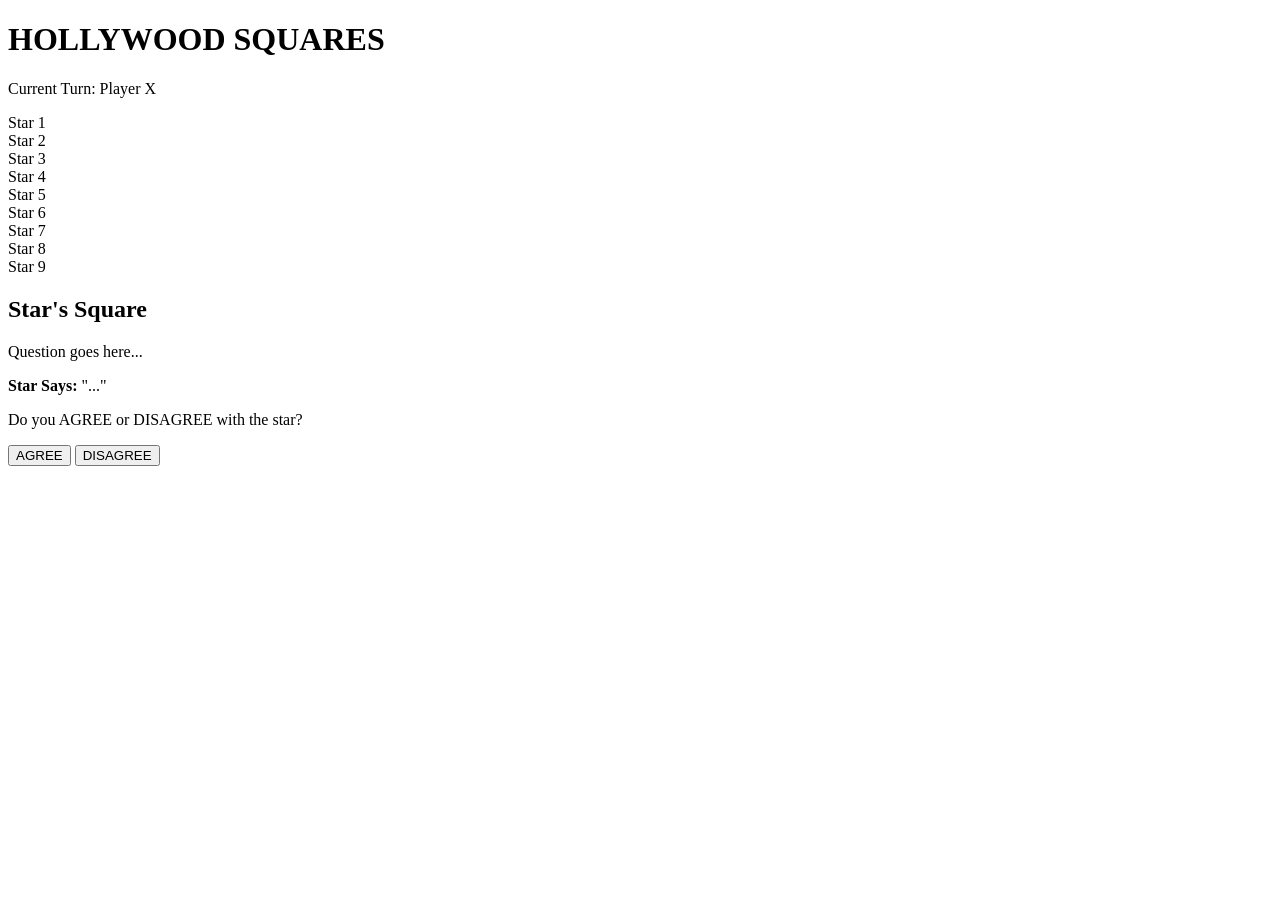
==== index.html @ 11e04c69 "Add initial HTML structure for Hollywood Squares game" ====
<!DOCTYPE html>
<html lang="en">
<head>
    <meta charset="UTF-8">
    <meta name="viewport" content="width=device-width, initial-scale=1.0">
    <title>Hollywood Squares</title>
    <link rel="stylesheet" href="style.css">
</head>
<body>

    <h1>HOLLYWOOD SQUARES</h1>

    <div class="game-info">
        <p>Current Turn: <span id="current-player" class="player-x">Player X</span></p>
        <p id="game-status"></p>
    </div>

    <!-- 3x3 Grid -->
    <div class="grid-container" id="grid">
        <!-- 9 Squares generated dynamically or hardcoded -->
        <div class="square" data-index="0"><span class="star-name">Star 1</span><div class="mark"></div></div>
        <div class="square" data-index="1"><span class="star-name">Star 2</span><div class="mark"></div></div>
        <div class="square" data-index="2"><span class="star-name">Star 3</span><div class="mark"></div></div>
        <div class="square" data-index="3"><span class="star-name">Star 4</span><div class="mark"></div></div>
        <div class="square" data-index="4"><span class="star-name">Star 5</span><div class="mark"></div></div>
        <div class="square" data-index="5"><span class="star-name">Star 6</span><div class="mark"></div></div>
        <div class="square" data-index="6"><span class="star-name">Star 7</span><div class="mark"></div></div>
        <div class="square" data-index="7"><span class="star-name">Star 8</span><div class="mark"></div></div>
        <div class="square" data-index="8"><span class="star-name">Star 9</span><div class="mark"></div></div>
    </div>

    <!-- Question Modal -->
    <div id="question-modal" class="modal hidden">
        <div class="modal-content">
            <h2 id="star-title">Star's Square</h2>
            <p id="question-text">Question goes here...</p>
            <div class="answer-box">
                <p><strong>Star Says:</strong> "<span id="star-response">...</span>"</p>
            </div>
            <p>Do you AGREE or DISAGREE with the star?</p>
            <button id="agree-btn">AGREE</button>
            <button id="disagree-btn">DISAGREE</button>
        </div>
    </div>

    <script src="script.js"></script>
</body>
</html>
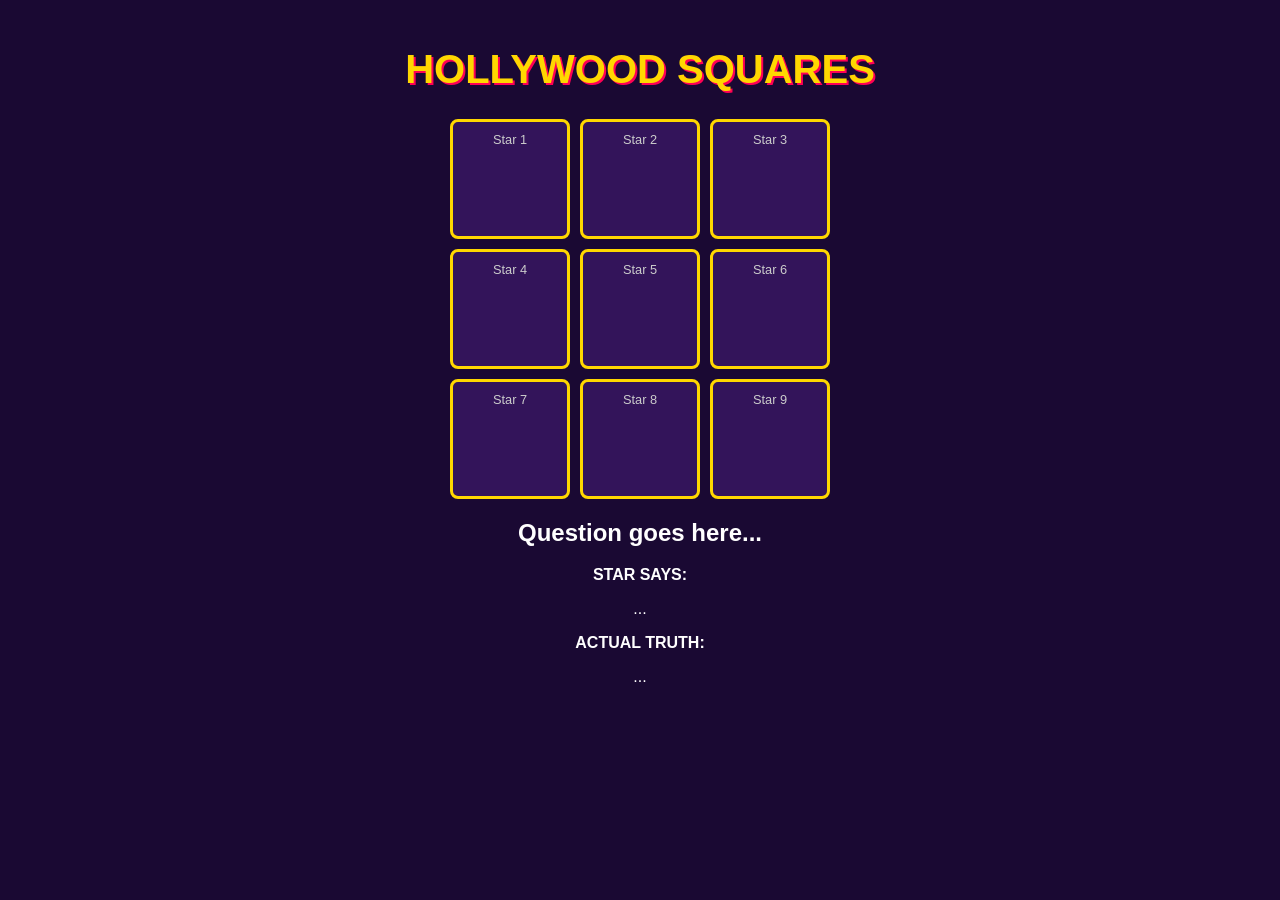
==== commit 628f0608: "Update title and enhance HTML structure" ====
--- a/index.html
+++ b/index.html
@@ -3,43 +3,38 @@
 <head>
     <meta charset="UTF-8">
     <meta name="viewport" content="width=device-width, initial-scale=1.0">
-    <title>Hollywood Squares</title>
+    <title>Hollywood Squares - TV Display</title>
     <link rel="stylesheet" href="style.css">
 </head>
-<body>
+<body class="tv-body">
 
-    <h1>HOLLYWOOD SQUARES</h1>
+    <h1 class="main-title">HOLLYWOOD SQUARES</h1>
 
-    <div class="game-info">
-        <p>Current Turn: <span id="current-player" class="player-x">Player X</span></p>
-        <p id="game-status"></p>
+    <!-- 3x3 Grid with Bigger Squares -->
+    <div class="grid-container" id="grid">
+        <div class="square" id="sq-0"><span class="star-name">Star 1</span><div class="mark"></div></div>
+        <div class="square" id="sq-1"><span class="star-name">Star 2</span><div class="mark"></div></div>
+        <div class="square" id="sq-2"><span class="star-name">Star 3</span><div class="mark"></div></div>
+        <div class="square" id="sq-3"><span class="star-name">Star 4</span><div class="mark"></div></div>
+        <div class="square" id="sq-4"><span class="star-name">Star 5</span><div class="mark"></div></div>
+        <div class="square" id="sq-5"><span class="star-name">Star 6</span><div class="mark"></div></div>
+        <div class="square" id="sq-6"><span class="star-name">Star 7</span><div class="mark"></div></div>
+        <div class="square" id="sq-7"><span class="star-name">Star 8</span><div class="mark"></div></div>
+        <div class="square" id="sq-8"><span class="star-name">Star 9</span><div class="mark"></div></div>
     </div>
 
-    <!-- 3x3 Grid -->
-    <div class="grid-container" id="grid">
-        <!-- 9 Squares generated dynamically or hardcoded -->
-        <div class="square" data-index="0"><span class="star-name">Star 1</span><div class="mark"></div></div>
-        <div class="square" data-index="1"><span class="star-name">Star 2</span><div class="mark"></div></div>
-        <div class="square" data-index="2"><span class="star-name">Star 3</span><div class="mark"></div></div>
-        <div class="square" data-index="3"><span class="star-name">Star 4</span><div class="mark"></div></div>
-        <div class="square" data-index="4"><span class="star-name">Star 5</span><div class="mark"></div></div>
-        <div class="square" data-index="5"><span class="star-name">Star 6</span><div class="mark"></div></div>
-        <div class="square" data-index="6"><span class="star-name">Star 7</span><div class="mark"></div></div>
-        <div class="square" data-index="7"><span class="star-name">Star 8</span><div class="mark"></div></div>
-        <div class="square" data-index="8"><span class="star-name">Star 9</span><div class="mark"></div></div>
-    </div>
-
-    <!-- Question Modal -->
-    <div id="question-modal" class="modal hidden">
-        <div class="modal-content">
-            <h2 id="star-title">Star's Square</h2>
-            <p id="question-text">Question goes here...</p>
-            <div class="answer-box">
-                <p><strong>Star Says:</strong> "<span id="star-response">...</span>"</p>
+    <!-- On-Screen Question & Answer Display -->
+    <div id="tv-overlay" class="tv-overlay hidden">
+        <div class="overlay-card">
+            <h2 id="display-question" class="question-text hidden">Question goes here...</h2>
+            <div id="display-star-ans" class="answer-box star-box hidden">
+                <p><strong>STAR SAYS:</strong></p>
+                <p id="star-ans-text">...</p>
             </div>
-            <p>Do you AGREE or DISAGREE with the star?</p>
-            <button id="agree-btn">AGREE</button>
-            <button id="disagree-btn">DISAGREE</button>
+            <div id="display-actual-ans" class="answer-box truth-box hidden">
+                <p><strong>ACTUAL TRUTH:</strong></p>
+                <p id="actual-ans-text">...</p>
+            </div>
         </div>
     </div>
 
--- a/style.css
+++ b/style.css
@@ -0,0 +1,105 @@
+body {
+    font-family: 'Arial', sans-serif;
+    background-color: #1a0933;
+    color: #ffffff;
+    text-align: center;
+    margin: 0;
+    padding: 20px;
+}
+
+h1 {
+    color: #ffd700;
+    text-shadow: 2px 2px #ff0055;
+    font-size: 2.5rem;
+}
+
+.game-info {
+    font-size: 1.2rem;
+    margin-bottom: 20px;
+}
+
+.player-x { color: #00e5ff; font-weight: bold; }
+.player-o { color: #ff0055; font-weight: bold; }
+
+/* 3x3 Grid Layout */
+.grid-container {
+    display: grid;
+    grid-template-columns: repeat(3, 120px);
+    grid-gap: 10px;
+    justify-content: center;
+    margin: 0 auto;
+}
+
+.square {
+    width: 120px;
+    height: 120px;
+    background-color: #33145a;
+    border: 3px solid #ffd700;
+    border-radius: 8px;
+    display: flex;
+    flex-direction: column;
+    justify-content: space-between;
+    align-items: center;
+    cursor: pointer;
+    font-size: 1rem;
+    padding: 10px;
+    box-sizing: border-box;
+    transition: transform 0.2s;
+}
+
+.square:hover {
+    transform: scale(1.05);
+    background-color: #4a1d82;
+}
+
+.star-name {
+    font-size: 0.8rem;
+    color: #ccc;
+}
+
+.mark {
+    font-size: 3rem;
+    font-weight: bold;
+}
+
+.mark.X { color: #00e5ff; }
+.mark.O { color: #ff0055; }
+
+/* Modal Styling */
+.modal {
+    position: fixed;
+    top: 0; left: 0; width: 100%; height: 100%;
+    background-color: rgba(0, 0, 0, 0.8);
+    display: flex;
+    justify-content: center;
+    align-items: center;
+}
+
+.modal.hidden {
+    display: none;
+}
+
+.modal-content {
+    background-color: #2b1055;
+    padding: 30px;
+    border: 3px solid #ffd700;
+    border-radius: 12px;
+    max-width: 400px;
+    width: 90%;
+}
+
+button {
+    background-color: #ffd700;
+    color: #000;
+    border: none;
+    padding: 10px 20px;
+    margin: 10px;
+    font-weight: bold;
+    font-size: 1rem;
+    cursor: pointer;
+    border-radius: 5px;
+}
+
+button:hover {
+    background-color: #fff;
+}
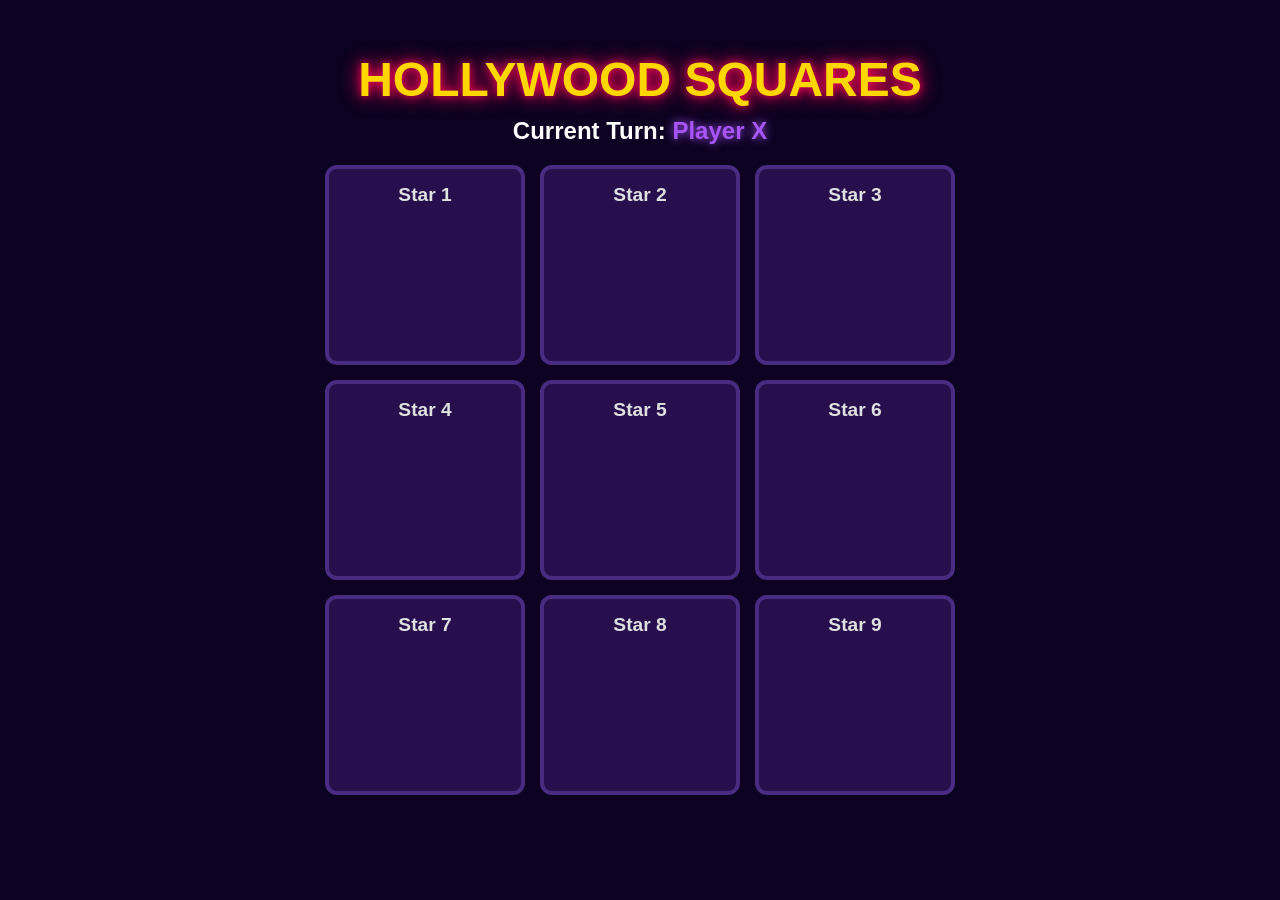
==== commit 702edf73: "Update comment for grid size in index.html" ====
--- a/index.html
+++ b/index.html
@@ -9,8 +9,11 @@
 <body class="tv-body">
 
     <h1 class="main-title">HOLLYWOOD SQUARES</h1>
+    <div class="turn-indicator">
+        Current Turn: <span id="tv-turn-display" class="text-x">Player X</span>
+    </div>
 
-    <!-- 3x3 Grid with Bigger Squares -->
+    <!-- 3x3 Grid with Larger Squares -->
     <div class="grid-container" id="grid">
         <div class="square" id="sq-0"><span class="star-name">Star 1</span><div class="mark"></div></div>
         <div class="square" id="sq-1"><span class="star-name">Star 2</span><div class="mark"></div></div>
--- a/style.css
+++ b/style.css
@@ -1,105 +1,144 @@
 body {
-    font-family: 'Arial', sans-serif;
-    background-color: #1a0933;
+    font-family: 'Segoe UI', Tahoma, Geneva, Verdana, sans-serif;
+    margin: 0;
+    padding: 20px;
+    background-color: #0d0221;
     color: #ffffff;
     text-align: center;
-    margin: 0;
-    padding: 20px;
 }
 
-h1 {
+h1.main-title {
     color: #ffd700;
-    text-shadow: 2px 2px #ff0055;
-    font-size: 2.5rem;
+    font-size: 3rem;
+    text-shadow: 0 0 10px #ff0055, 0 0 20px #ff0055;
+    margin-bottom: 10px;
 }
 
-.game-info {
-    font-size: 1.2rem;
+/* Turn Indicator on TV Display */
+.turn-indicator {
+    font-size: 1.5rem;
     margin-bottom: 20px;
+    font-weight: bold;
 }
 
-.player-x { color: #00e5ff; font-weight: bold; }
-.player-o { color: #ff0055; font-weight: bold; }
+.text-x { color: #a855f7; text-shadow: 0 0 10px #a855f7; }
+.text-o { color: #facc15; text-shadow: 0 0 10px #facc15; }
 
-/* 3x3 Grid Layout */
+/* 200px Grid Layout */
 .grid-container {
     display: grid;
-    grid-template-columns: repeat(3, 120px);
-    grid-gap: 10px;
+    grid-template-columns: repeat(3, 200px);
+    grid-gap: 15px;
     justify-content: center;
     margin: 0 auto;
 }
 
 .square {
-    width: 120px;
-    height: 120px;
-    background-color: #33145a;
-    border: 3px solid #ffd700;
-    border-radius: 8px;
+    width: 200px;
+    height: 200px;
+    background-color: #260f4c;
+    border: 4px solid #4a2b82;
+    border-radius: 12px;
     display: flex;
     flex-direction: column;
     justify-content: space-between;
     align-items: center;
-    cursor: pointer;
-    font-size: 1rem;
-    padding: 10px;
+    padding: 15px;
     box-sizing: border-box;
-    transition: transform 0.2s;
-}
-
-.square:hover {
-    transform: scale(1.05);
-    background-color: #4a1d82;
+    transition: all 0.3s ease;
 }
 
 .star-name {
-    font-size: 0.8rem;
-    color: #ccc;
+    font-size: 1.2rem;
+    color: #e0e0e0;
+    font-weight: bold;
 }
 
 .mark {
-    font-size: 3rem;
-    font-weight: bold;
+    font-size: 5.5rem;
+    font-weight: 900;
+    line-height: 1;
 }
 
-.mark.X { color: #00e5ff; }
-.mark.O { color: #ff0055; }
+.mark.X { color: #a855f7; text-shadow: 0 0 15px #a855f7; }
+.mark.O { color: #facc15; text-shadow: 0 0 15px #facc15; }
 
-/* Modal Styling */
-.modal {
-    position: fixed;
-    top: 0; left: 0; width: 100%; height: 100%;
-    background-color: rgba(0, 0, 0, 0.8);
+/* === PLAYER X GLOW (PURPLE) === */
+.square.glow-x {
+    border-color: #a855f7 !important;
+    box-shadow: 0 0 30px #a855f7, inset 0 0 15px #a855f7;
+    transform: scale(1.05);
+    animation: pulse-purple 1.2s infinite alternate;
+}
+
+@keyframes pulse-purple {
+    0% { box-shadow: 0 0 15px #a855f7, inset 0 0 5px #a855f7; }
+    100% { box-shadow: 0 0 40px #c084fc, inset 0 0 25px #c084fc; }
+}
+
+/* === PLAYER O GLOW (YELLOW) === */
+.square.glow-o {
+    border-color: #facc15 !important;
+    box-shadow: 0 0 30px #facc15, inset 0 0 15px #facc15;
+    transform: scale(1.05);
+    animation: pulse-yellow 1.2s infinite alternate;
+}
+
+@keyframes pulse-yellow {
+    0% { box-shadow: 0 0 15px #facc15, inset 0 0 5px #facc15; }
+    100% { box-shadow: 0 0 40px #fef08a, inset 0 0 25px #fef08a; }
+}
+
+/* TV Overlay Display */
+.tv-overlay {
+    margin-top: 25px;
     display: flex;
     justify-content: center;
-    align-items: center;
 }
 
-.modal.hidden {
-    display: none;
+.overlay-card {
+    background: rgba(38, 15, 76, 0.95);
+    border: 3px solid #ffd700;
+    border-radius: 15px;
+    padding: 20px;
+    width: 600px;
+    box-shadow: 0 0 25px rgba(255, 215, 0, 0.3);
 }
 
-.modal-content {
-    background-color: #2b1055;
-    padding: 30px;
-    border: 3px solid #ffd700;
-    border-radius: 12px;
-    max-width: 400px;
-    width: 90%;
+.answer-box {
+    margin-top: 15px;
+    padding: 10px;
+    border-radius: 8px;
+    font-size: 1.3rem;
 }
 
-button {
-    background-color: #ffd700;
-    color: #000;
-    border: none;
-    padding: 10px 20px;
-    margin: 10px;
-    font-weight: bold;
-    font-size: 1rem;
-    cursor: pointer;
-    border-radius: 5px;
+.star-box { background: #3d1e6d; border: 2px solid #a855f7; }
+.truth-box { background: #1a4c33; border: 2px solid #00ff66; }
+
+.hidden { display: none !important; }
+
+/* Controller Panel Styling */
+.host-body { background-color: #121212; text-align: left; }
+.host-container { display: grid; grid-template-columns: 1fr 1fr; gap: 20px; max-width: 900px; margin: 0 auto; }
+.panel-section { background: #1e1e2e; padding: 15px; border-radius: 10px; border: 1px solid #333; }
+.host-grid { display: grid; grid-template-columns: repeat(3, 1fr); gap: 8px; margin-bottom: 10px; }
+
+input, textarea {
+    width: 100%; padding: 8px; margin-top: 5px; margin-bottom: 10px;
+    background: #2b2b3d; border: 1px solid #555; color: #fff; border-radius: 5px;
+    box-sizing: border-box;
 }
 
-button:hover {
-    background-color: #fff;
-}
+button { cursor: pointer; border: none; border-radius: 5px; padding: 10px; font-weight: bold; margin: 3px; }
+.btn-x { background: #a855f7; color: #fff; }
+.btn-o { background: #facc15; color: #000; }
+.btn-active { border: 3px solid #ffffff !important; box-shadow: 0 0 10px #ffffff; }
+
+.sq-btn { background: #3b3b54; color: #fff; }
+.sq-btn:hover { background: #52527a; }
+
+.reveal-btn { background: #00f0ff; color: #000; width: 100%; margin-bottom: 5px; }
+.mark-btn { width: 30%; color: #fff; }
+.clear-btn { background: #718093; }
+.danger { background: #c23616; color: #fff; width: 100%; }
+.clear-glow { background: #444; color: #fff; width: 100%; }
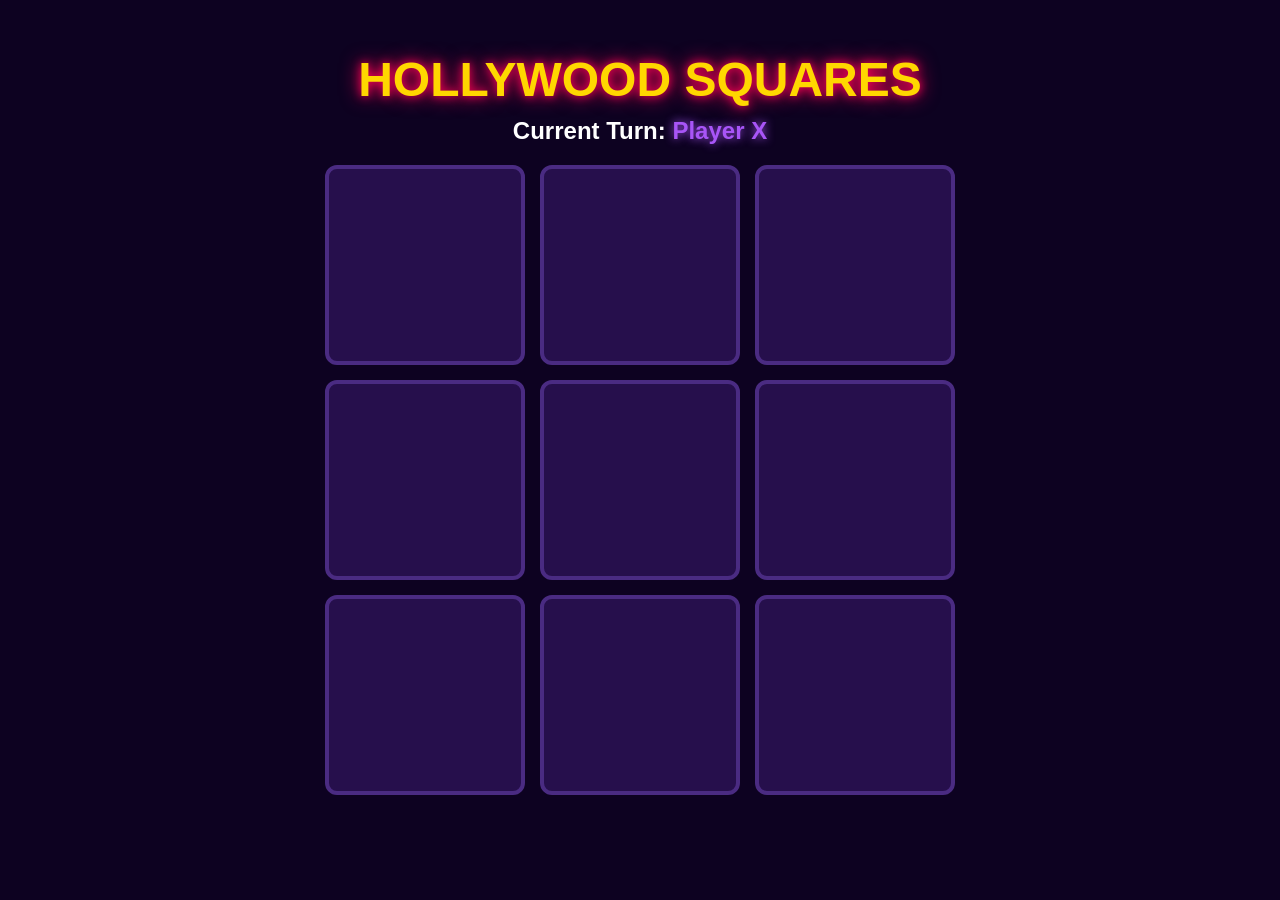
==== commit c698a849: "Refactor grid layout in index.html Updated grid layout by removing star titles and centering marks." ====
--- a/index.html
+++ b/index.html
@@ -13,17 +13,17 @@
         Current Turn: <span id="tv-turn-display" class="text-x">Player X</span>
     </div>
 
-    <!-- 3x3 Grid with Larger Squares -->
+    <!-- 3x3 Grid (Star titles removed, marks centered) -->
     <div class="grid-container" id="grid">
-        <div class="square" id="sq-0"><span class="star-name">Star 1</span><div class="mark"></div></div>
-        <div class="square" id="sq-1"><span class="star-name">Star 2</span><div class="mark"></div></div>
-        <div class="square" id="sq-2"><span class="star-name">Star 3</span><div class="mark"></div></div>
-        <div class="square" id="sq-3"><span class="star-name">Star 4</span><div class="mark"></div></div>
-        <div class="square" id="sq-4"><span class="star-name">Star 5</span><div class="mark"></div></div>
-        <div class="square" id="sq-5"><span class="star-name">Star 6</span><div class="mark"></div></div>
-        <div class="square" id="sq-6"><span class="star-name">Star 7</span><div class="mark"></div></div>
-        <div class="square" id="sq-7"><span class="star-name">Star 8</span><div class="mark"></div></div>
-        <div class="square" id="sq-8"><span class="star-name">Star 9</span><div class="mark"></div></div>
+        <div class="square" id="sq-0"><div class="mark"></div></div>
+        <div class="square" id="sq-1"><div class="mark"></div></div>
+        <div class="square" id="sq-2"><div class="mark"></div></div>
+        <div class="square" id="sq-3"><div class="mark"></div></div>
+        <div class="square" id="sq-4"><div class="mark"></div></div>
+        <div class="square" id="sq-5"><div class="mark"></div></div>
+        <div class="square" id="sq-6"><div class="mark"></div></div>
+        <div class="square" id="sq-7"><div class="mark"></div></div>
+        <div class="square" id="sq-8"><div class="mark"></div></div>
     </div>
 
     <!-- On-Screen Question & Answer Display -->
--- a/style.css
+++ b/style.css
@@ -14,7 +14,6 @@
     margin-bottom: 10px;
 }
 
-/* Turn Indicator on TV Display */
 .turn-indicator {
     font-size: 1.5rem;
     margin-bottom: 20px;
@@ -33,6 +32,7 @@
     margin: 0 auto;
 }
 
+/* Perfect Centering for X and O */
 .square {
     width: 200px;
     height: 200px;
@@ -40,30 +40,25 @@
     border: 4px solid #4a2b82;
     border-radius: 12px;
     display: flex;
-    flex-direction: column;
-    justify-content: space-between;
+    justify-content: center;
     align-items: center;
-    padding: 15px;
     box-sizing: border-box;
     transition: all 0.3s ease;
-}
-
-.star-name {
-    font-size: 1.2rem;
-    color: #e0e0e0;
-    font-weight: bold;
+    position: relative;
 }
 
 .mark {
-    font-size: 5.5rem;
+    font-size: 6rem;
     font-weight: 900;
     line-height: 1;
+    margin: 0;
+    padding: 0;
 }
 
 .mark.X { color: #a855f7; text-shadow: 0 0 15px #a855f7; }
 .mark.O { color: #facc15; text-shadow: 0 0 15px #facc15; }
 
-/* === PLAYER X GLOW (PURPLE) === */
+/* Dynamic Turn Glows */
 .square.glow-x {
     border-color: #a855f7 !important;
     box-shadow: 0 0 30px #a855f7, inset 0 0 15px #a855f7;
@@ -76,7 +71,6 @@
     100% { box-shadow: 0 0 40px #c084fc, inset 0 0 25px #c084fc; }
 }
 
-/* === PLAYER O GLOW (YELLOW) === */
 .square.glow-o {
     border-color: #facc15 !important;
     box-shadow: 0 0 30px #facc15, inset 0 0 15px #facc15;
@@ -89,7 +83,21 @@
     100% { box-shadow: 0 0 40px #fef08a, inset 0 0 25px #fef08a; }
 }
 
-/* TV Overlay Display */
+/* CONNECT 3 WINNING LINE GLOW */
+.square.winning-line {
+    border-color: #00ff66 !important;
+    box-shadow: 0 0 40px #00ff66, inset 0 0 25px #00ff66 !important;
+    transform: scale(1.08);
+    animation: win-pulse 0.8s infinite alternate !important;
+    z-index: 10;
+}
+
+@keyframes win-pulse {
+    0% { box-shadow: 0 0 20px #00ff66, inset 0 0 10px #00ff66; }
+    100% { box-shadow: 0 0 60px #00ff66, 0 0 20px #ffffff, inset 0 0 35px #00ff66; }
+}
+
+/* Overlay Box Styling */
 .tv-overlay {
     margin-top: 25px;
     display: flex;
@@ -119,11 +127,11 @@
 
 /* Controller Panel Styling */
 .host-body { background-color: #121212; text-align: left; }
-.host-container { display: grid; grid-template-columns: 1fr 1fr; gap: 20px; max-width: 900px; margin: 0 auto; }
+.host-container { display: grid; grid-template-columns: 1fr 1fr; gap: 20px; max-width: 950px; margin: 0 auto; }
 .panel-section { background: #1e1e2e; padding: 15px; border-radius: 10px; border: 1px solid #333; }
 .host-grid { display: grid; grid-template-columns: repeat(3, 1fr); gap: 8px; margin-bottom: 10px; }
 
-input, textarea {
+input, textarea, select {
     width: 100%; padding: 8px; margin-top: 5px; margin-bottom: 10px;
     background: #2b2b3d; border: 1px solid #555; color: #fff; border-radius: 5px;
     box-sizing: border-box;
@@ -137,7 +145,7 @@
 .sq-btn { background: #3b3b54; color: #fff; }
 .sq-btn:hover { background: #52527a; }
 
-.reveal-btn { background: #00f0ff; color: #000; width: 100%; margin-bottom: 5px; }
+.reveal-btn { background: #00f0ff; color: #000; width: 100%; margin-bottom: 5px; font-size: 1rem; }
 .mark-btn { width: 30%; color: #fff; }
 .clear-btn { background: #718093; }
 .danger { background: #c23616; color: #fff; width: 100%; }
